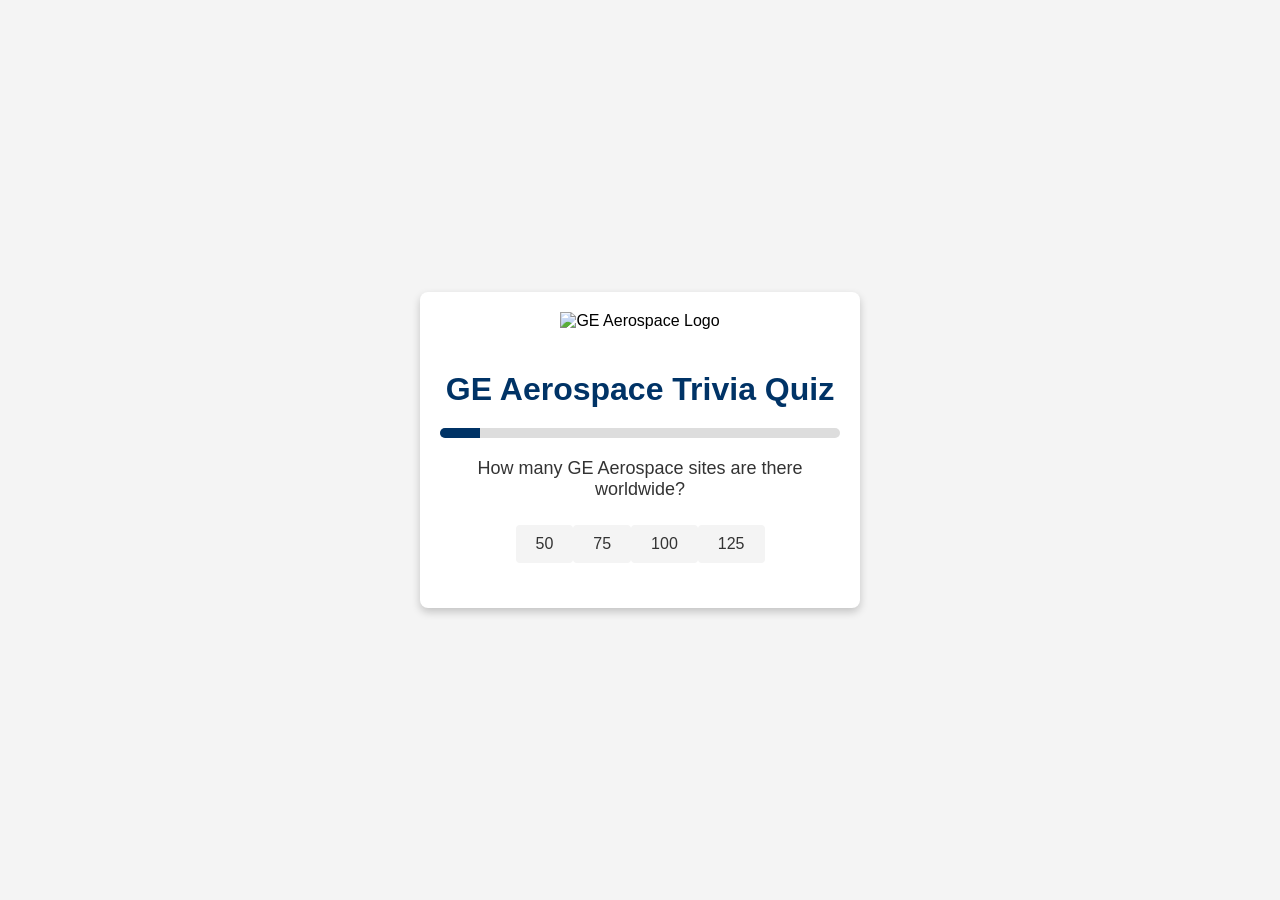
==== structure.html @ 102ce365 "Add files via upload" ====
<!DOCTYPE html>

<html lang="en">
<head>
    <meta charset="UTF-8">
    <meta name="viewport" content="width=device-width, initial-scale=1.0">
    <title>GE Aerospace Trivia Quiz</title>
    <link rel="stylesheet" href="styles.css">
</head>
<body>
    <div class="quiz-container">
        <!-- GE Aerospace Logo -->
        <img src=https://upload.wikimedia.org/wikipedia/commons/thumb/2/2e/GE_Aerospace_logo.svg/1920px-GE_Aerospace_logo.svg.png
             alt="GE Aerospace Logo" class="logo">
 
        <h1>GE Aerospace Trivia Quiz</h1>
       
        <!-- Progress Bar -->
        <div class="progress-bar">
            <div id="progress" class="progress"></div>
        </div>
 
        <!-- Question Section -->
        <div id="question-container">
            <p id="question">Question will appear here</p>
            <div id="answers">
                <!-- Answers will be dynamically added here -->
            </div>
        </div>
 
        <!-- Buttons -->
        <button id="submit-button">Submit Answer</button>
        <p id="feedback" class="hidden"></p>
        <button id="restart-button" class="hidden">Restart Quiz</button>
    </div>
    <script src="script.js"></script>
</body>
</html>
---- styles.css ----
/* General Styling */
body {
    font-family: Arial, sans-serif;
    margin: 0;
    padding: 0;
    display: flex;
    justify-content: center;
    align-items: center;
    height: 100vh;
    background-color: #f4f4f4;
}
 
.quiz-container {
    background: #fff;
    padding: 20px;
    border-radius: 8px;
    box-shadow: 0 4px 8px rgba(0, 0, 0, 0.2);
    text-align: center;
    width: 90%;
    max-width: 400px;
}
 
.logo {
    width: 400px;
    margin-bottom: 20px;
}
 
h1 {
    margin-bottom: 20px;
    color: #003366; /* GE Aerospace blue */
}
 
#question {
    font-size: 18px;
    margin-bottom: 20px;
    color: #333;
}
 
#answers {
    margin-bottom: 20px;
}
 
button {
    padding: 10px 20px;
    font-size: 16px;
    border: none;
    border-radius: 4px;
    cursor: pointer;
    background-color: #003366; /* GE Aerospace blue */
    color: #fff;
    transition: background-color 0.3s ease;
}
 
button:hover {
    background-color: #00509e; /* Lighter blue */
}
 
.answer-button {
    padding: 10px 20px;
    margin: 5px 0;
    font-size: 16px;
    border: none;
    border-radius: 4px;
    cursor: pointer;
    background-color: #f4f4f4; /* Default background */
    color: #333; /* Default text color */
    transition: background-color 0.3s ease, color 0.3s ease;
}
 
.answer-button:hover {
    background-color: #ddd; /* Hover effect */
}
 
.answer-button:disabled {
    cursor: not-allowed;
    opacity: 0.6; /* Disabled button styling */
}
 
 
.hidden {
    display: none;
}
 
#feedback {
    margin-top: 20px;
    font-size: 16px;
}
 
/* Progress Bar */
.progress-bar {
    width: 100%;
    height: 10px;
    background-color: #ddd;
    border-radius: 5px;
    margin-bottom: 20px;
    overflow: hidden;
}
 
.progress {
    height: 100%;
    background-color: #003366; /* GE Aerospace blue */
    width: 0%;
    transition: width 0.3s ease;
}
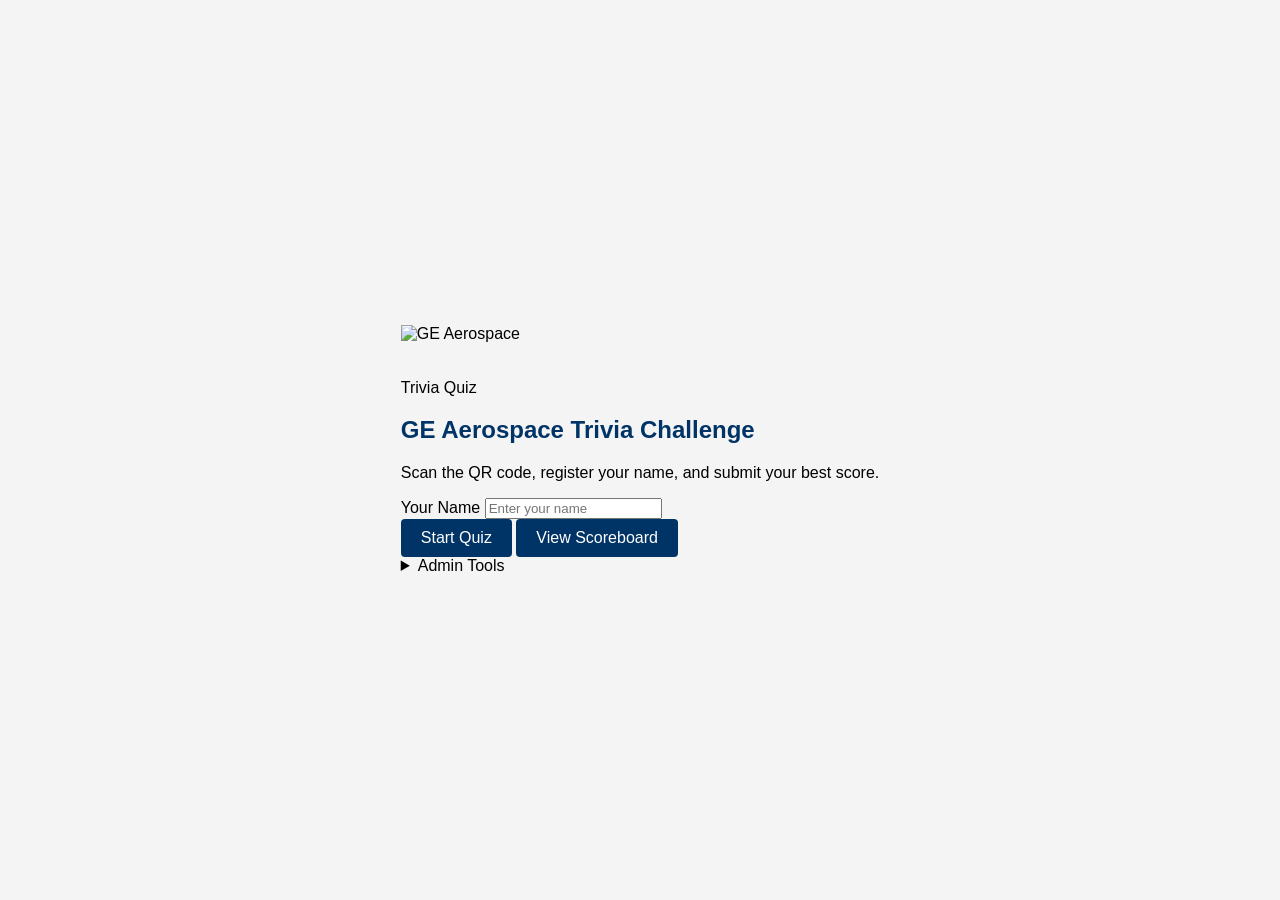
==== commit 44f1914e: "Update structure.html Added 2026 changes" ====
--- a/structure.html
+++ b/structure.html
@@ -1,38 +1,75 @@
 <!DOCTYPE html>
-
 <html lang="en">
 <head>
     <meta charset="UTF-8">
     <meta name="viewport" content="width=device-width, initial-scale=1.0">
+    <meta name="description" content="GE Aerospace trivia quiz — test your knowledge of engines, programs, and sites.">
     <title>GE Aerospace Trivia Quiz</title>
+    <link rel="preconnect" href="https://fonts.googleapis.com">
+    <link rel="preconnect" href="https://fonts.gstatic.com" crossorigin>
+    <link href="https://fonts.googleapis.com/css2?family=Manrope:wght@400;600;700;800&display=swap" rel="stylesheet">
     <link rel="stylesheet" href="styles.css">
 </head>
-<body>
-    <div class="quiz-container">
-        <!-- GE Aerospace Logo -->
-        <img src=https://upload.wikimedia.org/wikipedia/commons/thumb/2/2e/GE_Aerospace_logo.svg/1920px-GE_Aerospace_logo.svg.png
-             alt="GE Aerospace Logo" class="logo">
- 
-        <h1>GE Aerospace Trivia Quiz</h1>
-       
-        <!-- Progress Bar -->
-        <div class="progress-bar">
-            <div id="progress" class="progress"></div>
-        </div>
- 
-        <!-- Question Section -->
-        <div id="question-container">
-            <p id="question">Question will appear here</p>
-            <div id="answers">
-                <!-- Answers will be dynamically added here -->
+<body data-single-attempt="true">
+    <main class="quiz-card">
+        <header class="quiz-header">
+            <img src="9263f108-2a2f-494a-a136-f444b9f560b2-ge_aerospace_logo.webp"
+                 alt="GE Aerospace" class="logo">
+            <p class="eyebrow">Trivia Quiz</p>
+        </header>
+
+        <section id="entry-panel" class="panel">
+            <h1 class="section-title">GE Aerospace Trivia Challenge</h1>
+            <p class="section-subtitle">Scan the QR code, register your name, and submit your best score.</p>
+            <label for="player-name" class="input-label">Your Name</label>
+            <input id="player-name" class="text-input" type="text" maxlength="30" placeholder="Enter your name">
+            <p id="entry-message" class="status-message hidden"></p>
+            <div class="action-row">
+                <button id="start-quiz-button" type="button" class="btn btn-primary">Start Quiz</button>
+                <button id="view-scoreboard-entry-button" type="button" class="btn btn-secondary">View Scoreboard</button>
             </div>
-        </div>
- 
-        <!-- Buttons -->
-        <button id="submit-button">Submit Answer</button>
-        <p id="feedback" class="hidden"></p>
-        <button id="restart-button" class="hidden">Restart Quiz</button>
-    </div>
+
+            <details class="admin-tools">
+                <summary>Admin Tools</summary>
+                <p class="admin-note">Passcode required. Use this only for onsite reset/support.</p>
+                <label for="admin-passcode" class="input-label">Admin Passcode</label>
+                <input id="admin-passcode" class="text-input" type="password" placeholder="Enter admin passcode">
+                <p id="admin-message" class="status-message hidden"></p>
+                <div class="action-row">
+                    <button id="admin-clear-lock" type="button" class="btn btn-secondary">Clear Device Lock</button>
+                    <button id="admin-clear-scoreboard" type="button" class="btn btn-secondary">Reset Scoreboard</button>
+                    <button id="admin-clear-all" type="button" class="btn btn-secondary">Reset Both</button>
+                </div>
+            </details>
+        </section>
+
+        <section id="quiz-panel" class="panel hidden">
+            <div class="progress-bar" role="progressbar" aria-valuemin="0" aria-valuemax="100" aria-valuenow="10">
+                <div id="progress" class="progress-fill"></div>
+            </div>
+
+            <div id="question-container">
+                <p id="question-counter" class="question-counter">Question 1 of 10</p>
+                <p id="question" class="question-text">Question will appear here</p>
+                <div id="answers" class="answers"></div>
+            </div>
+
+            <div id="feedback" class="feedback hidden"></div>
+            <div class="action-row">
+                <button id="restart-button" type="button" class="btn btn-primary hidden">Play Again</button>
+                <button id="view-scoreboard-button" type="button" class="btn btn-secondary hidden">View Scoreboard</button>
+            </div>
+        </section>
+
+        <section id="scoreboard-panel" class="panel hidden">
+            <h2 class="section-title">Scoreboard</h2>
+            <ol id="scoreboard-list" class="scoreboard-list"></ol>
+            <div class="action-row">
+                <button id="back-to-entry-button" type="button" class="btn btn-secondary">Back</button>
+            </div>
+        </section>
+    </main>
+
     <script src="script.js"></script>
 </body>
 </html>
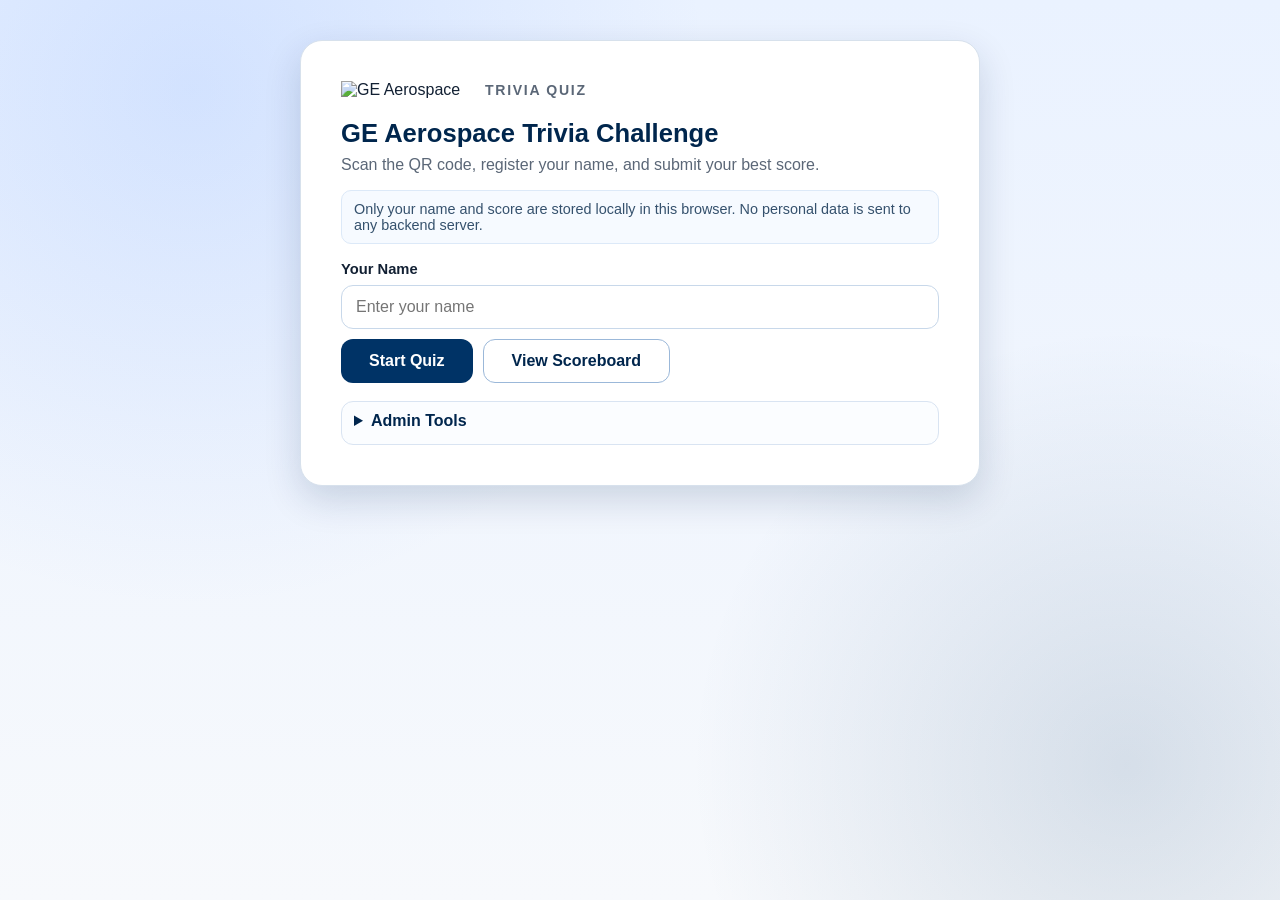
==== commit 000c2c21: "Add files via upload" ====
--- a/structure.html
+++ b/structure.html
@@ -4,6 +4,8 @@
     <meta charset="UTF-8">
     <meta name="viewport" content="width=device-width, initial-scale=1.0">
     <meta name="description" content="GE Aerospace trivia quiz — test your knowledge of engines, programs, and sites.">
+    <meta http-equiv="Content-Security-Policy" content="default-src 'self'; script-src 'self'; style-src 'self' https://fonts.googleapis.com; font-src 'self' https://fonts.gstatic.com; img-src 'self' data:; connect-src 'none'; frame-ancestors 'none'; base-uri 'self'; form-action 'self'">
+    <meta name="referrer" content="no-referrer">
     <title>GE Aerospace Trivia Quiz</title>
     <link rel="preconnect" href="https://fonts.googleapis.com">
     <link rel="preconnect" href="https://fonts.gstatic.com" crossorigin>
@@ -21,6 +23,7 @@
         <section id="entry-panel" class="panel">
             <h1 class="section-title">GE Aerospace Trivia Challenge</h1>
             <p class="section-subtitle">Scan the QR code, register your name, and submit your best score.</p>
+            <p class="privacy-note">Only your name and score are stored locally in this browser. No personal data is sent to any backend server.</p>
             <label for="player-name" class="input-label">Your Name</label>
             <input id="player-name" class="text-input" type="text" maxlength="30" placeholder="Enter your name">
             <p id="entry-message" class="status-message hidden"></p>
@@ -32,7 +35,7 @@
             <details class="admin-tools">
                 <summary>Admin Tools</summary>
                 <p class="admin-note">Passcode required. Use this only for onsite reset/support.</p>
-                <label for="admin-passcode" class="input-label">Admin Passcode</label>
+                <label for="admin-passcode" class="input-label">Staff Reset Code</label>
                 <input id="admin-passcode" class="text-input" type="password" placeholder="Enter admin passcode">
                 <p id="admin-message" class="status-message hidden"></p>
                 <div class="action-row">
@@ -72,4 +75,4 @@
 
     <script src="script.js"></script>
 </body>
-</html>
+</html>
--- a/styles.css
+++ b/styles.css
@@ -1,104 +1,331 @@
-/* General Styling */
+/* === Design Tokens === */
+:root {
+    --ge-blue:            #003366;
+    --ge-blue-dark:       #00264d;
+    --ge-blue-mid:        #004785;
+    --ge-blue-soft:       #dbe9ff;
+    --correct:            #dcf8e7;
+    --correct-border:     #72c997;
+    --incorrect:          #fce2e2;
+    --incorrect-border:   #e79797;
+    --bg-top:             #eaf2ff;
+    --bg-bottom:          #f7f9fc;
+    --card:               #ffffff;
+    --text-main:          #122033;
+    --text-muted:         #5b6777;
+    --border:             #d7e1ec;
+    --shadow:             0 14px 36px rgba(7, 37, 80, 0.16);
+    --radius:             18px;
+}
+
+* {
+    box-sizing: border-box;
+}
+
 body {
-    font-family: Arial, sans-serif;
     margin: 0;
-    padding: 0;
+    font-family: "Manrope", "Segoe UI", sans-serif;
+    min-height: 100svh;
+    color: var(--text-main);
+    background:
+        radial-gradient(circle at 15% 10%, rgba(123, 168, 255, 0.22), transparent 38%),
+        radial-gradient(circle at 88% 85%, rgba(0, 51, 102, 0.13), transparent 32%),
+        linear-gradient(180deg, var(--bg-top), var(--bg-bottom));
+    padding: clamp(16px, 5vw, 40px);
     display: flex;
     justify-content: center;
+    align-items: flex-start;
+}
+
+.quiz-card {
+    width: min(100%, 680px);
+    background: var(--card);
+    border: 1px solid var(--border);
+    border-radius: calc(var(--radius) + 4px);
+    box-shadow: var(--shadow);
+    padding: clamp(20px, 5vw, 40px);
+}
+
+.panel {
+    animation: fadeUp 220ms ease;
+}
+
+/* --- Header --- */
+.quiz-header {
+    display: flex;
     align-items: center;
-    height: 100vh;
-    background-color: #f4f4f4;
-}
- 
-.quiz-container {
-    background: #fff;
-    padding: 20px;
-    border-radius: 8px;
-    box-shadow: 0 4px 8px rgba(0, 0, 0, 0.2);
-    text-align: center;
-    width: 90%;
-    max-width: 400px;
-}
- 
+    gap: 14px;
+    margin-bottom: 20px;
+}
+
 .logo {
-    width: 400px;
+    width: clamp(72px, 20vw, 130px);
+    height: auto;
+    object-fit: contain;
+}
+
+.eyebrow {
+    margin: 0;
+    font-size: clamp(0.78rem, 2vw, 0.88rem);
+    font-weight: 700;
+    letter-spacing: 0.12em;
+    text-transform: uppercase;
+    color: var(--text-muted);
+}
+
+.section-title {
+    margin: 0 0 8px;
+    font-size: clamp(1.2rem, 2.7vw, 1.6rem);
+    color: var(--ge-blue-dark);
+}
+
+.section-subtitle {
+    margin: 0 0 16px;
+    color: var(--text-muted);
+}
+
+.privacy-note {
+    margin: 0 0 16px;
+    padding: 10px 12px;
+    border-radius: 10px;
+    background: #f6faff;
+    border: 1px solid #dce9f8;
+    color: #35516d;
+    font-size: 0.9rem;
+}
+
+.input-label {
+    display: inline-block;
+    margin-bottom: 8px;
+    font-size: 0.92rem;
+    font-weight: 700;
+}
+
+.text-input {
+    width: 100%;
+    padding: 12px 14px;
+    border: 1px solid #c8d8ea;
+    border-radius: 12px;
+    font: inherit;
+    color: var(--text-main);
+    margin-bottom: 10px;
+}
+
+.text-input:focus-visible {
+    outline: 3px solid rgba(0, 80, 158, 0.2);
+    outline-offset: 1px;
+    border-color: #5d91d6;
+}
+
+.status-message {
+    margin: 0 0 12px;
+    padding: 10px 12px;
+    border-radius: 10px;
+    background: #f0f6ff;
+    border: 1px solid #d0e3f8;
+    color: var(--ge-blue-dark);
+    font-size: 0.92rem;
+}
+
+.action-row {
+    display: flex;
+    gap: 10px;
+    flex-wrap: wrap;
+}
+
+.admin-tools {
+    margin-top: 18px;
+    border: 1px solid #d9e4f2;
+    border-radius: 12px;
+    padding: 10px 12px 14px;
+    background: #fbfdff;
+}
+
+.admin-tools summary {
+    cursor: pointer;
+    font-weight: 700;
+    color: var(--ge-blue-dark);
+}
+
+.admin-note {
+    margin: 10px 0;
+    color: var(--text-muted);
+    font-size: 0.9rem;
+}
+
+/* --- Progress bar --- */
+.progress-bar {
+    width: 100%;
+    height: 8px;
+    background: #e4ecf5;
+    border-radius: 99px;
+    overflow: hidden;
+    margin-bottom: 24px;
+}
+
+.progress-fill {
+    height: 100%;
+    width: 10%;
+    background: var(--ge-blue);
+    border-radius: 99px;
+    transition: width 0.35s ease;
+}
+
+/* --- Question --- */
+.question-counter {
+    margin: 0 0 8px;
+    font-size: 0.85rem;
+    font-weight: 700;
+    color: var(--text-muted);
+}
+
+.question-text {
+    margin: 0 0 20px;
+    font-size: clamp(1rem, 2.5vw, 1.2rem);
+    font-weight: 700;
+    line-height: 1.35;
+    color: var(--ge-blue-dark);
+}
+
+/* --- Answer buttons --- */
+.answers {
+    display: grid;
+    gap: 10px;
     margin-bottom: 20px;
 }
- 
-h1 {
-    margin-bottom: 20px;
-    color: #003366; /* GE Aerospace blue */
-}
- 
-#question {
-    font-size: 18px;
-    margin-bottom: 20px;
-    color: #333;
-}
- 
-#answers {
-    margin-bottom: 20px;
-}
- 
-button {
-    padding: 10px 20px;
-    font-size: 16px;
-    border: none;
-    border-radius: 4px;
+
+.answer-button {
+    width: 100%;
+    text-align: left;
+    padding: 13px 16px;
+    font: inherit;
+    font-weight: 600;
+    font-size: clamp(0.92rem, 2.1vw, 1rem);
+    border: 1px solid #c5d5e8;
+    border-radius: 12px;
+    background: #f5f9ff;
+    color: var(--text-main);
     cursor: pointer;
-    background-color: #003366; /* GE Aerospace blue */
-    color: #fff;
-    transition: background-color 0.3s ease;
-}
- 
-button:hover {
-    background-color: #00509e; /* Lighter blue */
-}
- 
-.answer-button {
-    padding: 10px 20px;
-    margin: 5px 0;
-    font-size: 16px;
-    border: none;
-    border-radius: 4px;
-    cursor: pointer;
-    background-color: #f4f4f4; /* Default background */
-    color: #333; /* Default text color */
-    transition: background-color 0.3s ease, color 0.3s ease;
-}
- 
-.answer-button:hover {
-    background-color: #ddd; /* Hover effect */
-}
- 
+    transition: background-color 180ms ease, border-color 180ms ease, transform 120ms ease;
+}
+
+.answer-button:hover:not(:disabled) {
+    background: #e8f2ff;
+    border-color: #8eaed4;
+}
+
+.answer-button:active:not(:disabled) {
+    transform: translateY(1px);
+}
+
 .answer-button:disabled {
     cursor: not-allowed;
-    opacity: 0.6; /* Disabled button styling */
-}
- 
- 
+}
+
+.answer-button.correct {
+    background: var(--correct);
+    border-color: var(--correct-border);
+}
+
+.answer-button.incorrect {
+    background: var(--incorrect);
+    border-color: var(--incorrect-border);
+}
+
+/* --- Feedback / Summary panel --- */
+.feedback {
+    margin-bottom: 18px;
+    padding: 14px 16px;
+    border-radius: 12px;
+    background: #f0f6ff;
+    border: 1px solid #d0e3f8;
+    line-height: 1.55;
+}
+
+.feedback p {
+    margin: 4px 0;
+}
+
+.feedback .rank {
+    font-size: 1.1rem;
+    font-weight: 800;
+    color: var(--ge-blue-dark);
+    margin-top: 10px;
+}
+
+/* --- Buttons --- */
+.btn {
+    display: inline-block;
+    padding: 12px 28px;
+    font: inherit;
+    font-weight: 700;
+    border: none;
+    border-radius: 12px;
+    cursor: pointer;
+    transition: background-color 200ms ease, transform 120ms ease;
+}
+
+.btn:active {
+    transform: translateY(1px);
+}
+
+.btn:focus-visible {
+    outline: 3px solid rgba(0, 80, 158, 0.28);
+    outline-offset: 2px;
+}
+
+.btn-primary {
+    background: var(--ge-blue);
+    color: #fff;
+}
+
+.btn-primary:hover {
+    background: var(--ge-blue-mid);
+}
+
+.btn-secondary {
+    background: #ffffff;
+    color: var(--ge-blue-dark);
+    border: 1px solid #9bb8d9;
+}
+
+.btn-secondary:hover {
+    background: #f1f6ff;
+}
+
+.scoreboard-list {
+    margin: 10px 0 18px;
+    padding-left: 1.1rem;
+}
+
+.scoreboard-list li {
+    margin-bottom: 10px;
+    padding: 10px 12px;
+    border-radius: 10px;
+    background: #f8fbff;
+    border: 1px solid #dbe7f3;
+}
+
 .hidden {
-    display: none;
-}
- 
-#feedback {
-    margin-top: 20px;
-    font-size: 16px;
-}
- 
-/* Progress Bar */
-.progress-bar {
-    width: 100%;
-    height: 10px;
-    background-color: #ddd;
-    border-radius: 5px;
-    margin-bottom: 20px;
-    overflow: hidden;
-}
- 
-.progress {
-    height: 100%;
-    background-color: #003366; /* GE Aerospace blue */
-    width: 0%;
-    transition: width 0.3s ease;
-}
+    display: none !important;
+}
+
+@keyframes fadeUp {
+    from { opacity: 0; transform: translateY(6px); }
+    to   { opacity: 1; transform: translateY(0); }
+}
+
+#question-container {
+    animation: fadeUp 240ms ease;
+}
+
+/* --- Responsive: 2-column answers on larger screens --- */
+@media (min-width: 540px) {
+    .answers {
+        grid-template-columns: 1fr 1fr;
+    }
+
+    .action-row {
+        flex-wrap: nowrap;
+    }
+}
